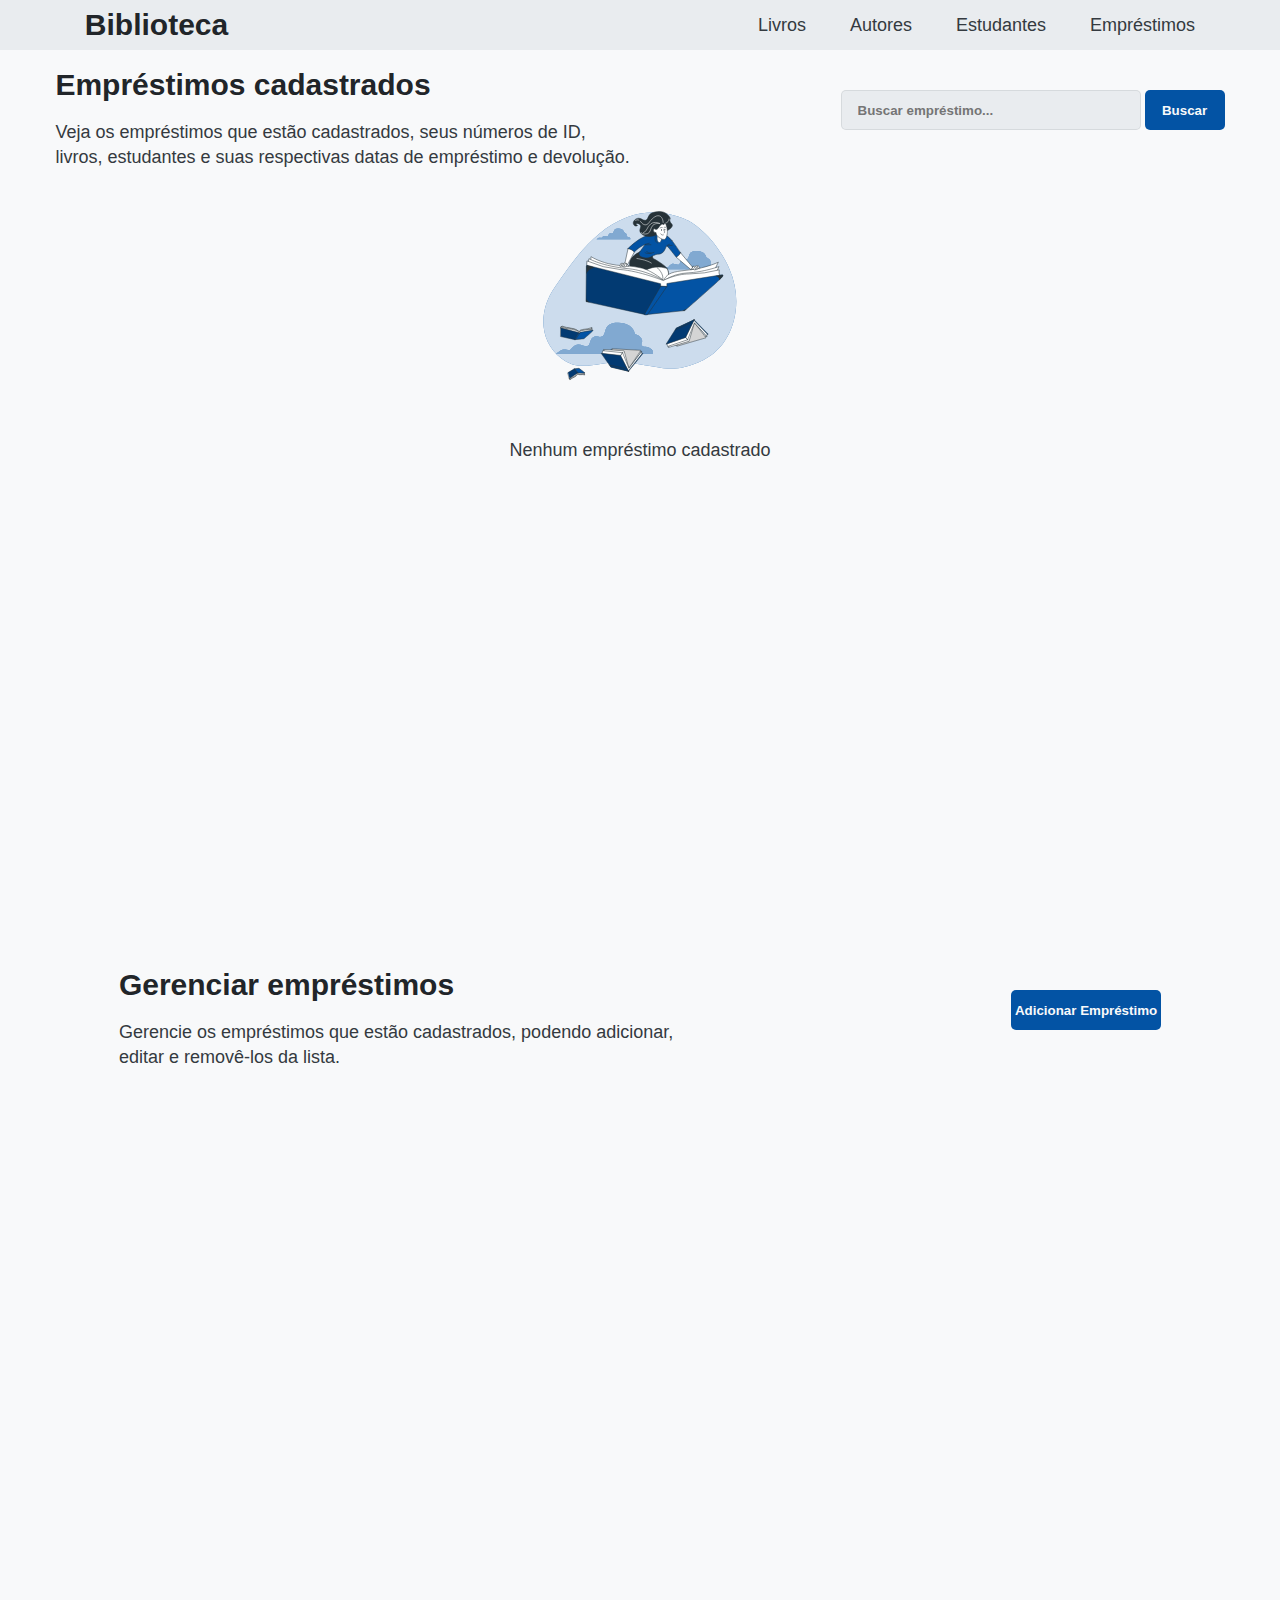
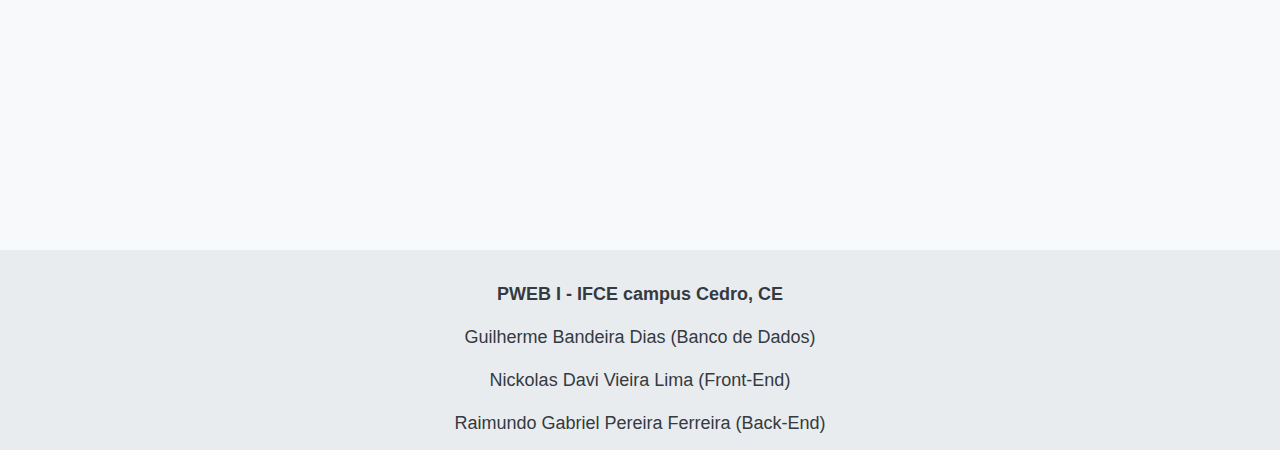
==== Vision/indexEmprestimos.html @ c34c8efa "att completinha" ====
<!DOCTYPE html>
<html lang="pt-br">
<head>
    <meta charset="UTF-8">
    <meta name="viewport" content="width=device-width, initial-scale=1.0">
    <link rel="preconnect" href="https://fonts.googleapis.com">
    <link rel="preconnect" href="https://fonts.gstatic.com" crossorigin>
    <link href="https://fonts.googleapis.com/css2?family=Roboto:wght@300;400&display=swap" rel="stylesheet">
    <link rel="stylesheet" href="./css/style.css">
    <title>Biblioteca | Empréstimos</title>
</head>
<body>
    <header>
        <h2 class="logo">Biblioteca</h2>
        <nav>
            <a href="./indexLivro.html">Livros</a>
            <a href="./indexAutores.html">Autores</a>
            <a href="./indexEstudantes.html">Estudantes</a>
            <a>Empréstimos</a>
        </nav>
    </header>

    <main>
        <section id="section1">
            <div class="description">
                <div class="description-text">
                    <h2>Empréstimos cadastrados</h2>
                    <p>
                        Veja os empréstimos que estão cadastrados, seus números de ID, <br> 
                        livros, estudantes e suas respectivas datas de empréstimo e devolução.
                    </p>
                </div>
                <form>
                    <input type="search" placeholder="Buscar empréstimo...">
                    <input type="submit" value="Buscar">
                </form>
            </div>
            <div id="img-book">
                <img src="./svg/Bibliophile-bro.svg" alt="Empréstimos">
                <p>
                    Nenhum empréstimo cadastrado
                </p>
            </div>
        </section>
        
        <section id="section2">
            <div class="description" id="dsc2">
                <div class="description-text">
                    <h2>Gerenciar empréstimos</h2>
                    <p>
                        Gerencie os empréstimos que estão cadastrados, podendo adicionar, <br> editar e removê-los da lista.
                    </p>
                </div>
                <form>
                    <input type="submit" id="add_book" value="Adicionar Empréstimo">
                </form>
            </div>
        </section>
        
    </main>
    <footer>
        <p> <strong>PWEB I - IFCE campus Cedro, CE</strong></p>
        <p>Guilherme Bandeira Dias (Banco de Dados)</p>
        <p>Nickolas Davi Vieira Lima (Front-End)</p>
        <p>Raimundo Gabriel Pereira Ferreira (Back-End)</p>
    </footer>
</body>
</html>
---- Vision/css/style.css ----
@import url('https://fonts.googleapis.com/css2?family=Roboto:wght@300;400&display=swap');

/* GERAL */

:root {
    --color1: rgb(248, 249, 250);
    --color2: rgb(233, 236, 239);
    --color3: rgb(52, 58, 64);
    --colorT: rgba(52, 58, 64, 0.1);
    --color4: rgb(33, 37, 41);
    --color5: rgb(3, 83, 164);

    --fonte1: 'Roboto 400', sans-serif;
    --fonte2: 'Roboto 300', sans-serif;
}

* {
    margin: 0;
    padding: 0;
    box-sizing: border-box;
} 


body {
    height: 100vh;
    width: 100vw;
    background-color: var(--color5);
    overflow-x: hidden;
    padding-top: 10px;
}

/* FIM GERAL */

h2:not(.logo) {
    margin-top: 18px;
    font-size: 30px;
    font-family: var(--fonte1);
    color: var(--color4);
}

h2.logo {
    font-size: 30px;
    font-family: var(--fonte1);
    color: var(--color4);
}

p {
    margin-top: 18px;
    font-size: 18px;
    line-height: 25px;
    font-family: var(--fonte2);
    color: var(--color3);
}

a {
    font-size: 18px;
    font-family: var(--fonte2);
    text-decoration: none;
    cursor: pointer;
    color: var(--color3);
    margin-left: 40px;
    transition: 0.2s;
}

a:hover {
    color: var(--color5);
}

header {
    display: flex;
    justify-content: space-around;
    align-items: center;
    height: 50px;
    width: 100vw;
    gap: 320px;
    background-color: var(--color2);
    position: fixed;
    top: 0;
    left: 0;
}

.logo {
    color: var(--color4);
    cursor: pointer;
}

#section1 {
    height: 100vh;
    width: 100vw;
    margin-top: 40px;
    background-color: var(--color1);
}


img {
    height: 250px;
    width: 250px;
    /* background-color: var(--color1); */
}

#img-book {
    display: flex;
    flex-direction: column;
    justify-content: center;
    align-items: center;
}

#section2 {
    height: 100vh;
    width: 100vw;
    background-color: var(--color1);
}










.description {
    display: flex;
    justify-content: space-around;
    align-items: center;
    gap: 100px;
}

#dsc2 {
    gap: 100px;
}


input[type="search"] {
    height: 40px;
    width: 300px;
    border-radius: 5px;
    border: 1px solid var(--colorT);
    background-color: var(--color2);
    color: var(--color3);
    padding-left: 16px;
    font-weight: bold;
}

input[type="search"]:focus {
    outline: 1px solid var(--color5)
}

input[type="submit"] {
    height: 40px;
    width: 80px;
    border-radius: 5px;
    border: none;
    background-color: var(--color5);
    color: var(--color1);
    font-weight: bold;
    cursor: pointer;
}

input#add_book {
    width: 150px;
}


footer {
    display: flex;
    flex-direction: column;
    justify-content: center;
    align-items: center;
    height: 200px;
    width: 100vw;
    background-color: var(--color2);
}



body {
    --sb-track-color: #f8f9fa;
    --sb-thumb-color: #0353a4;
    --sb-size: 10px;
  }
  
  body::-webkit-scrollbar {
    width: var(--sb-size)
  }
  
  body::-webkit-scrollbar-track {
    background: var(--sb-track-color);
    border-radius: 5px;
  }
  
  body::-webkit-scrollbar-thumb {
    background: var(--sb-thumb-color);
    border-radius: 5px;
    border: 1px solid #f8f9fa;
  }
  
  @supports not selector(::-webkit-scrollbar) {
    body {
      scrollbar-color: var(--sb-thumb-color)
                       var(--sb-track-color);
    }
  }
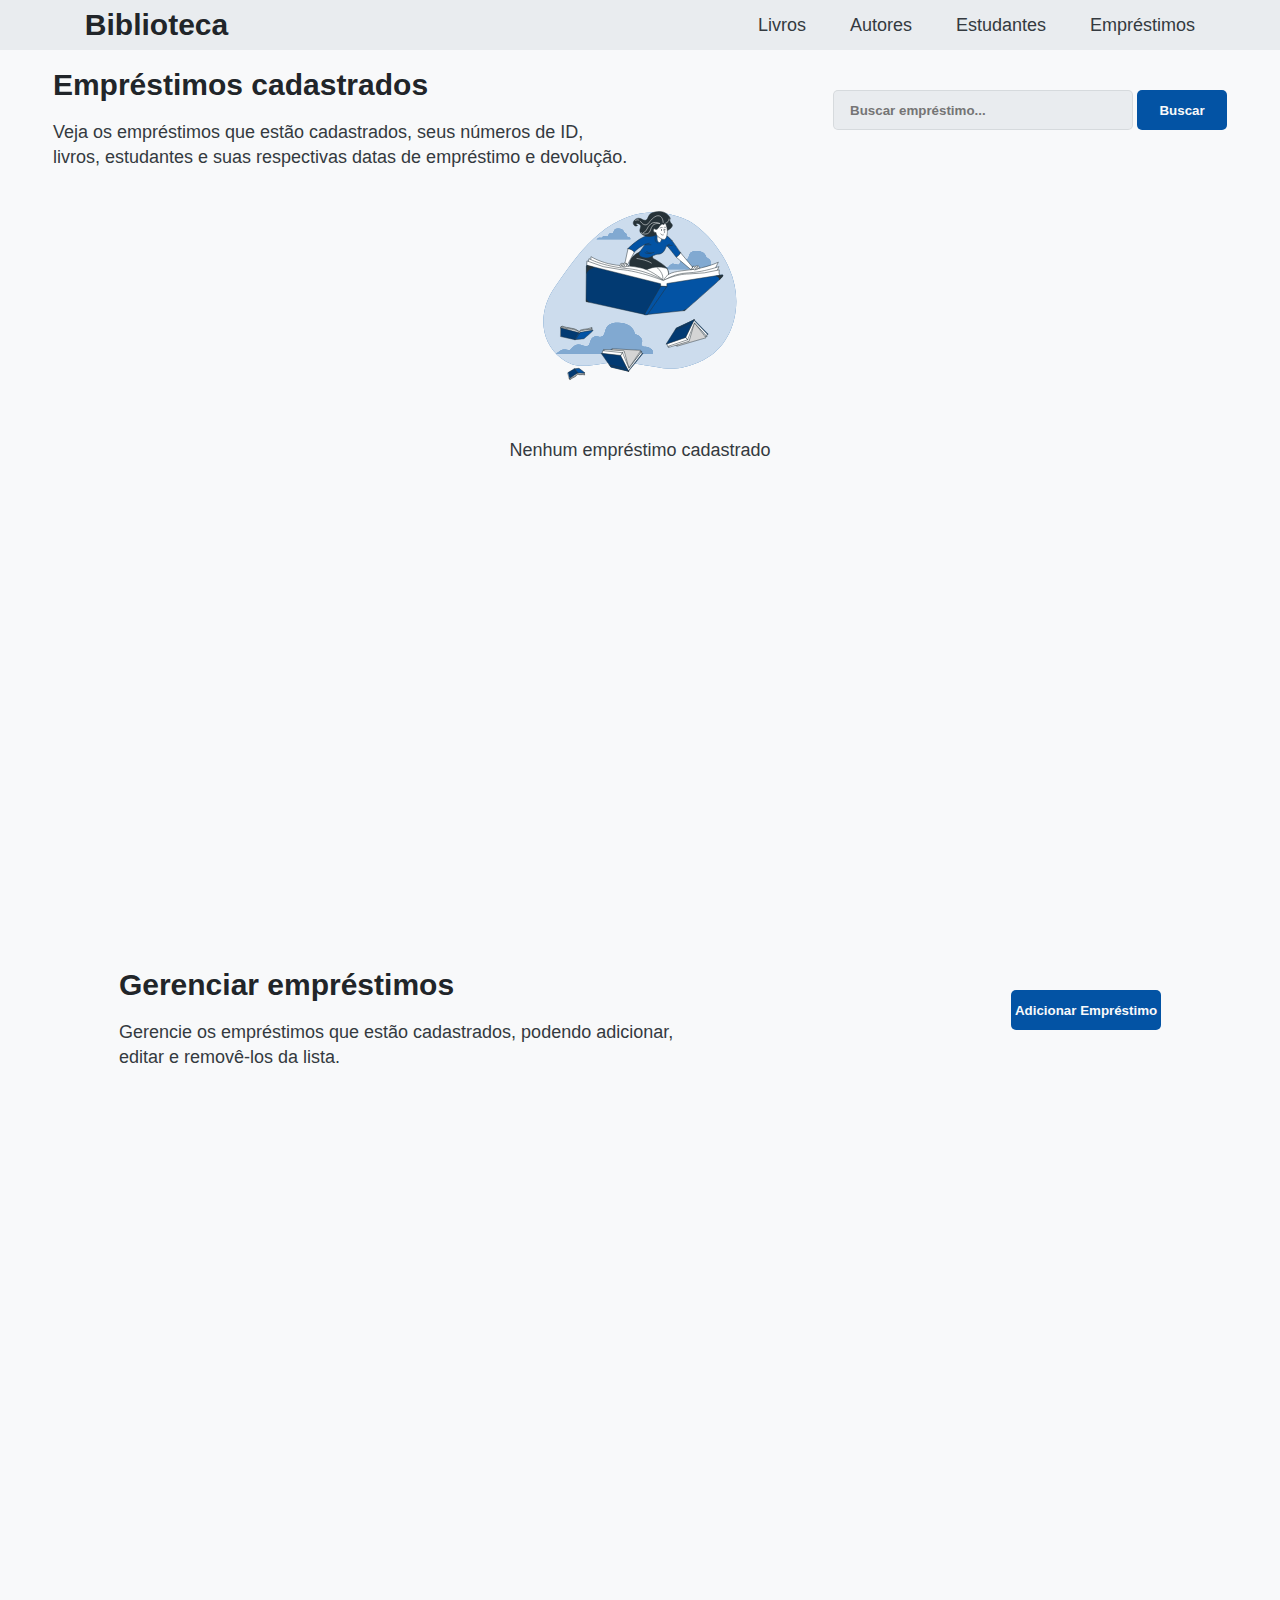
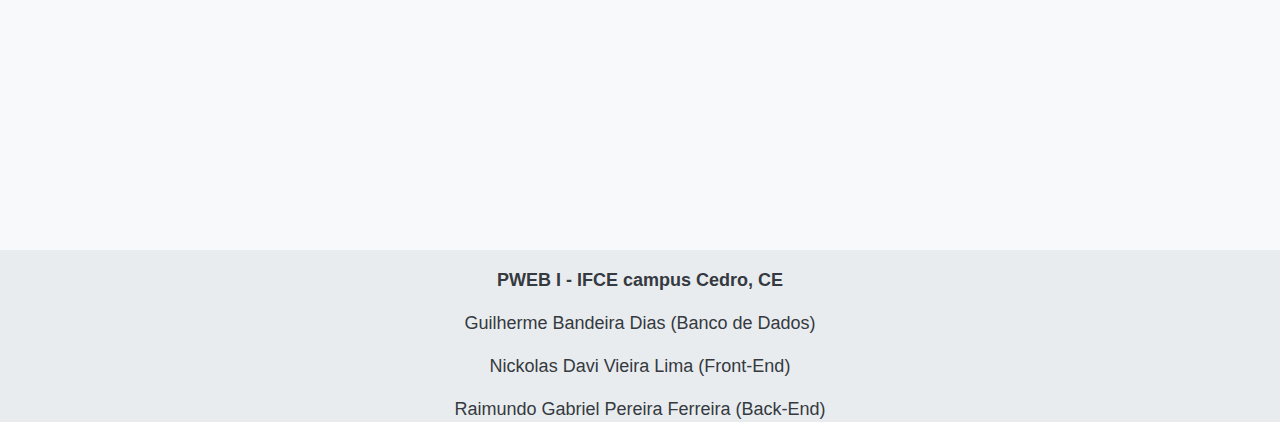
==== commit 2a5ecf87: "Add files via upload" ====
--- a/Vision/indexEmprestimos.html
+++ b/Vision/indexEmprestimos.html
@@ -1,68 +1,97 @@
-<!DOCTYPE html>
-<html lang="pt-br">
-<head>
-    <meta charset="UTF-8">
-    <meta name="viewport" content="width=device-width, initial-scale=1.0">
-    <link rel="preconnect" href="https://fonts.googleapis.com">
-    <link rel="preconnect" href="https://fonts.gstatic.com" crossorigin>
-    <link href="https://fonts.googleapis.com/css2?family=Roboto:wght@300;400&display=swap" rel="stylesheet">
-    <link rel="stylesheet" href="./css/style.css">
-    <title>Biblioteca | Empréstimos</title>
-</head>
-<body>
-    <header>
-        <h2 class="logo">Biblioteca</h2>
-        <nav>
-            <a href="./indexLivro.html">Livros</a>
-            <a href="./indexAutores.html">Autores</a>
-            <a href="./indexEstudantes.html">Estudantes</a>
-            <a>Empréstimos</a>
-        </nav>
-    </header>
-
-    <main>
-        <section id="section1">
-            <div class="description">
-                <div class="description-text">
-                    <h2>Empréstimos cadastrados</h2>
-                    <p>
-                        Veja os empréstimos que estão cadastrados, seus números de ID, <br> 
-                        livros, estudantes e suas respectivas datas de empréstimo e devolução.
-                    </p>
-                </div>
-                <form>
-                    <input type="search" placeholder="Buscar empréstimo...">
-                    <input type="submit" value="Buscar">
-                </form>
-            </div>
-            <div id="img-book">
-                <img src="./svg/Bibliophile-bro.svg" alt="Empréstimos">
-                <p>
-                    Nenhum empréstimo cadastrado
-                </p>
-            </div>
-        </section>
-        
-        <section id="section2">
-            <div class="description" id="dsc2">
-                <div class="description-text">
-                    <h2>Gerenciar empréstimos</h2>
-                    <p>
-                        Gerencie os empréstimos que estão cadastrados, podendo adicionar, <br> editar e removê-los da lista.
-                    </p>
-                </div>
-                <form>
-                    <input type="submit" id="add_book" value="Adicionar Empréstimo">
-                </form>
-            </div>
-        </section>
-        
-    </main>
-    <footer>
-        <p> <strong>PWEB I - IFCE campus Cedro, CE</strong></p>
-        <p>Guilherme Bandeira Dias (Banco de Dados)</p>
-        <p>Nickolas Davi Vieira Lima (Front-End)</p>
-        <p>Raimundo Gabriel Pereira Ferreira (Back-End)</p>
-    </footer>
-</body>
+<!DOCTYPE html>
+<html lang="pt-br">
+<head>
+    <meta charset="UTF-8">
+    <meta name="viewport" content="width=device-width, initial-scale=1.0">
+    <link rel="preconnect" href="https://fonts.googleapis.com">
+    <link rel="preconnect" href="https://fonts.gstatic.com" crossorigin>
+    <link href="https://fonts.googleapis.com/css2?family=Roboto:wght@300;400&display=swap" rel="stylesheet">
+    <link rel="stylesheet" href="./css/style.css">
+    <link rel="stylesheet" href="./css/formCadastro.css">
+    <title>Biblioteca | Empréstimos</title>
+</head>
+<body>
+    <header>
+        <h2 class="logo">Biblioteca</h2>
+        <nav>
+            <a href="./indexLivro.html">Livros</a>
+            <a href="./indexAutores.html">Autores</a>
+            <a href="./indexEstudantes.html">Estudantes</a>
+            <a>Empréstimos</a>
+        </nav>
+    </header>
+
+    <main>
+        <section id="section1">
+            <div class="description">
+                <div class="description-text">
+                    <h2>Empréstimos cadastrados</h2>
+                    <p>
+                        Veja os empréstimos que estão cadastrados, seus números de ID, <br> 
+                        livros, estudantes e suas respectivas datas de empréstimo e devolução.
+                    </p>
+                </div>
+                <form>
+                    <input type="search" placeholder="Buscar empréstimo...">
+                    <input type="submit" value="Buscar">
+                </form>
+            </div>
+            <div id="img-book">
+                <img src="./svg/Bibliophile-bro.svg" alt="Empréstimos" draggable="false">
+                <p>
+                    Nenhum empréstimo cadastrado
+                </p>
+            </div>
+        </section>
+        
+        <section id="section2">
+            <div class="description" id="dsc2">
+                <div class="description-text">
+                    <h2>Gerenciar empréstimos</h2>
+                    <p>
+                        Gerencie os empréstimos que estão cadastrados, podendo adicionar, <br> 
+                        editar e removê-los da lista.
+                    </p>
+                </div>
+                <form>
+                    <input type="submit" id="add_book" value="Adicionar Empréstimo">
+                </form>
+            </div>
+            <dialog id="modal">
+                <h1>Cadastro de Empréstimos</h1>
+                <p>
+                    Cadastre de forma rápida empréstimos, adicionando seu ID, selecionar o livro e seu respectivo aluno.
+                </p>
+
+                <form method="POST" action="">
+                    <label for="id">ID:</label>
+                    <input placeholder="ID" type="number" id="id" name="id" required min="0">
+
+                    <label for="titulo">Título:</label>
+                    <input placeholder="Título" type="text" id="titulo" name="titulo" required>
+
+                    <label for="nome">Nome:</label>
+                    <input placeholder="Nome" type="text" id="nome" name="nome" required>
+                                        
+                    <!-- <label for="ano">Ano de Publicação:</label>
+                    <input placeholder="Ano de Publicação" type="date" id="ano" name="ano" required> -->
+                    
+                    <div class="btn">
+                        <input type="submit" value="Cadastrar">
+                        <input type="reset" value="Limpar">
+                    </div>
+                </form>
+            </dialog>
+        </section>
+        
+    </main>
+    <footer>
+        <p> <strong>PWEB I - IFCE campus Cedro, CE</strong></p>
+        <p>Guilherme Bandeira Dias (Banco de Dados)</p>
+        <p>Nickolas Davi Vieira Lima (Front-End)</p>
+        <p>Raimundo Gabriel Pereira Ferreira (Back-End)</p>
+    </footer>
+
+    <script src="./js/formCadastro.js"></script>
+</body>
 </html>--- a/Vision/css/style.css
+++ b/Vision/css/style.css
@@ -1,204 +1,207 @@
-@import url('https://fonts.googleapis.com/css2?family=Roboto:wght@300;400&display=swap');
-
-/* GERAL */
-
-:root {
-    --color1: rgb(248, 249, 250);
-    --color2: rgb(233, 236, 239);
-    --color3: rgb(52, 58, 64);
-    --colorT: rgba(52, 58, 64, 0.1);
-    --color4: rgb(33, 37, 41);
-    --color5: rgb(3, 83, 164);
-
-    --fonte1: 'Roboto 400', sans-serif;
-    --fonte2: 'Roboto 300', sans-serif;
-}
-
-* {
-    margin: 0;
-    padding: 0;
-    box-sizing: border-box;
-} 
-
-
-body {
-    height: 100vh;
-    width: 100vw;
-    background-color: var(--color5);
-    overflow-x: hidden;
-    padding-top: 10px;
-}
-
-/* FIM GERAL */
-
-h2:not(.logo) {
-    margin-top: 18px;
-    font-size: 30px;
-    font-family: var(--fonte1);
-    color: var(--color4);
-}
-
-h2.logo {
-    font-size: 30px;
-    font-family: var(--fonte1);
-    color: var(--color4);
-}
-
-p {
-    margin-top: 18px;
-    font-size: 18px;
-    line-height: 25px;
-    font-family: var(--fonte2);
-    color: var(--color3);
-}
-
-a {
-    font-size: 18px;
-    font-family: var(--fonte2);
-    text-decoration: none;
-    cursor: pointer;
-    color: var(--color3);
-    margin-left: 40px;
-    transition: 0.2s;
-}
-
-a:hover {
-    color: var(--color5);
-}
-
-header {
-    display: flex;
-    justify-content: space-around;
-    align-items: center;
-    height: 50px;
-    width: 100vw;
-    gap: 320px;
-    background-color: var(--color2);
-    position: fixed;
-    top: 0;
-    left: 0;
-}
-
-.logo {
-    color: var(--color4);
-    cursor: pointer;
-}
-
-#section1 {
-    height: 100vh;
-    width: 100vw;
-    margin-top: 40px;
-    background-color: var(--color1);
-}
-
-
-img {
-    height: 250px;
-    width: 250px;
-    /* background-color: var(--color1); */
-}
-
-#img-book {
-    display: flex;
-    flex-direction: column;
-    justify-content: center;
-    align-items: center;
-}
-
-#section2 {
-    height: 100vh;
-    width: 100vw;
-    background-color: var(--color1);
-}
-
-
-
-
-
-
-
-
-
-
-.description {
-    display: flex;
-    justify-content: space-around;
-    align-items: center;
-    gap: 100px;
-}
-
-#dsc2 {
-    gap: 100px;
-}
-
-
-input[type="search"] {
-    height: 40px;
-    width: 300px;
-    border-radius: 5px;
-    border: 1px solid var(--colorT);
-    background-color: var(--color2);
-    color: var(--color3);
-    padding-left: 16px;
-    font-weight: bold;
-}
-
-input[type="search"]:focus {
-    outline: 1px solid var(--color5)
-}
-
-input[type="submit"] {
-    height: 40px;
-    width: 80px;
-    border-radius: 5px;
-    border: none;
-    background-color: var(--color5);
-    color: var(--color1);
-    font-weight: bold;
-    cursor: pointer;
-}
-
-input#add_book {
-    width: 150px;
-}
-
-
-footer {
-    display: flex;
-    flex-direction: column;
-    justify-content: center;
-    align-items: center;
-    height: 200px;
-    width: 100vw;
-    background-color: var(--color2);
-}
-
-
-
-body {
-    --sb-track-color: #f8f9fa;
-    --sb-thumb-color: #0353a4;
-    --sb-size: 10px;
-  }
-  
-  body::-webkit-scrollbar {
-    width: var(--sb-size)
-  }
-  
-  body::-webkit-scrollbar-track {
-    background: var(--sb-track-color);
-    border-radius: 5px;
-  }
-  
-  body::-webkit-scrollbar-thumb {
-    background: var(--sb-thumb-color);
-    border-radius: 5px;
-    border: 1px solid #f8f9fa;
-  }
-  
-  @supports not selector(::-webkit-scrollbar) {
-    body {
-      scrollbar-color: var(--sb-thumb-color)
-                       var(--sb-track-color);
-    }
-  }
+@import url('https://fonts.googleapis.com/css2?family=Roboto:wght@300;400&display=swap');
+
+/* GERAL */
+
+:root {
+    --color1: rgb(248, 249, 250);
+    --color2: rgb(233, 236, 239);
+    --color3: rgb(52, 58, 64);
+    --colorT: rgba(52, 58, 64, 0.1);
+    --color4: rgb(33, 37, 41);
+    --color5: rgb(3, 83, 164);
+
+    --fonte1: 'Roboto 400', sans-serif;
+    --fonte2: 'Roboto 300', sans-serif;
+}
+
+* {
+    margin: 0;
+    padding: 0;
+    box-sizing: border-box;
+} 
+
+
+body {
+    display: flex;
+    flex-direction: column;
+    height: 100vh;
+    width: 100vw;
+    background-color: var(--color1);
+    overflow-x: hidden;
+    padding-top: 10px;
+}
+
+/* FIM GERAL */
+
+h2:not(.logo) {
+    margin-top: 18px;
+    font-size: 30px;
+    font-family: var(--fonte1);
+    color: var(--color4);
+}
+
+h2.logo {
+    font-size: 30px;
+    font-family: var(--fonte1);
+    color: var(--color4);
+}
+
+p {
+    margin-top: 18px;
+    font-size: 18px;
+    line-height: 25px;
+    font-family: var(--fonte2);
+    color: var(--color3);
+}
+
+a {
+    font-size: 18px;
+    font-family: var(--fonte2);
+    text-decoration: none;
+    cursor: pointer;
+    color: var(--color3);
+    margin-left: 40px;
+    transition: 0.2s;
+}
+
+a:hover {
+    color: var(--color5);
+}
+
+header {
+    display: flex;
+    justify-content: space-around;
+    align-items: center;
+    height: 50px;
+    width: 100vw;
+    gap: 320px;
+    background-color: var(--color2);
+    position: fixed;
+    top: 0;
+    left: 0;
+}
+
+.logo {
+    color: var(--color4);
+    cursor: pointer;
+}
+
+#section1 {
+    height: 100vh;
+    width: 100vw;
+    margin-top: 40px;
+    background-color: var(--color1);
+}
+
+
+img {
+    height: 250px;
+    width: 250px;
+    /* background-color: var(--color1); */
+}
+
+#img-book {
+    display: flex;
+    flex-direction: column;
+    justify-content: center;
+    align-items: center;
+}
+
+#section2 {
+    height: 100vh;
+    width: 100vw;
+    background-color: var(--color1);
+}
+
+
+
+
+
+
+
+
+
+
+.description {
+    display: flex;
+    justify-content: space-around;
+    align-items: center;
+    gap: 100px;
+}
+
+#dsc2 {
+    gap: 100px;
+}
+
+
+input[type="search"] {
+    height: 40px;
+    width: 300px;
+    border-radius: 5px;
+    border: 1px solid var(--colorT);
+    background-color: var(--color2);
+    color: var(--color3);
+    padding-left: 16px;
+    font-weight: bold;
+}
+
+input[type="search"]:focus {
+    outline: 1px solid var(--color5)
+}
+
+input[type="submit"] {
+    height: 40px;
+    width: 90px;
+    /* padding: 40px; */
+    border-radius: 5px;
+    border: none;
+    background-color: var(--color5);
+    color: var(--color1);
+    font-weight: bold;
+    cursor: pointer;
+}
+
+input#add_book {
+    width: 150px;
+}
+
+
+footer {
+    display: flex;
+    flex-direction: column;
+    justify-content: center;
+    align-items: center;
+    height: 200px;
+    width: 100vw;
+    background-color: var(--color2);
+}
+
+
+
+body {
+    --sb-track-color: #f8f9fa;
+    --sb-thumb-color: #0353a4;
+    --sb-size: 10px;
+  }
+  
+  body::-webkit-scrollbar {
+    width: var(--sb-size)
+  }
+  
+  body::-webkit-scrollbar-track {
+    background: var(--sb-track-color);
+    border-radius: 5px;
+  }
+  
+  body::-webkit-scrollbar-thumb {
+    background: var(--sb-thumb-color);
+    border-radius: 5px;
+    border: 1px solid #f8f9fa;
+  }
+  
+  @supports not selector(::-webkit-scrollbar) {
+    body {
+      scrollbar-color: var(--sb-thumb-color)
+                       var(--sb-track-color);
+    }
+  }--- a/Vision/css/formCadastro.css
+++ b/Vision/css/formCadastro.css
@@ -0,0 +1,97 @@
+/* Estilos para o diálogo */
+@import url('https://fonts.googleapis.com/css2?family=Roboto:wght@300;400&display=swap');
+
+:root {
+    --color1: rgb(248, 249, 250);
+    --color2: rgb(233, 236, 239);
+    --color3: rgb(52, 58, 64);
+    --colorT: rgba(52, 58, 64, 0.1);
+    --color4: rgb(33, 37, 41);
+    --color5: rgb(3, 83, 164);
+    --colorH: rgb(185, 214, 242);
+
+    --fonte1: 'Roboto 400', sans-serif;
+    --fonte2: 'Roboto 300', sans-serif;
+}
+
+
+#modal {
+    width: 50%;
+    padding: 20px;
+    border-radius: 5px;
+    border: none;
+    background-color: var(--color1);
+    box-shadow: 0 4px 8px var(--color2);
+    font-family: var(--fonte2);
+}
+
+/* Estilo para o cabeçalho do diálogo */
+#modal h1 {
+    color: var(--color4);
+    text-align: start;
+}
+
+#modal p {
+    color: var(--color3);
+    font-size: 18px;
+    margin-bottom: 20px;
+}
+
+/* Estilos para o formulário */
+#modal form {
+    display: flex;
+    flex-direction: column;
+    gap: 10px;
+}
+
+#modal label {
+    color: var(--color3);
+    font-weight: bold;
+    margin-left: 16px;
+}
+
+
+#modal input {
+    color: var(--color3);
+    font-size: 17px;
+    font-weight: bold;
+    padding: 15px;
+    border-radius: 5px;
+    border: 1px solid var(--colorT);
+    background-color: var(--color2);
+}
+
+#modal input:focus {
+    outline: 1px solid var(--color5);
+}
+
+/* Estilos para os botões */
+#modal .btn {
+    display: flex;
+    flex-direction: row-reverse;
+    justify-content: space-between;
+    margin-top: 20px;
+}
+
+#modal input[type="submit"],
+#modal input[type="reset"] {
+    padding: 10px 20px;
+    height: 50px;
+    width: 200px;
+    border: none;
+    border-radius: 5px;
+    cursor: pointer;
+    background-color: var(--color5);
+    color: var(--color1);
+    outline: none;
+    transition: 0.3s;
+}
+
+#modal input[type="reset"] {
+    color: var(--color5);
+    background-color: var(--color1);
+}
+
+#modal input[type="reset"]:hover {
+    background-color: var(--color2);
+}
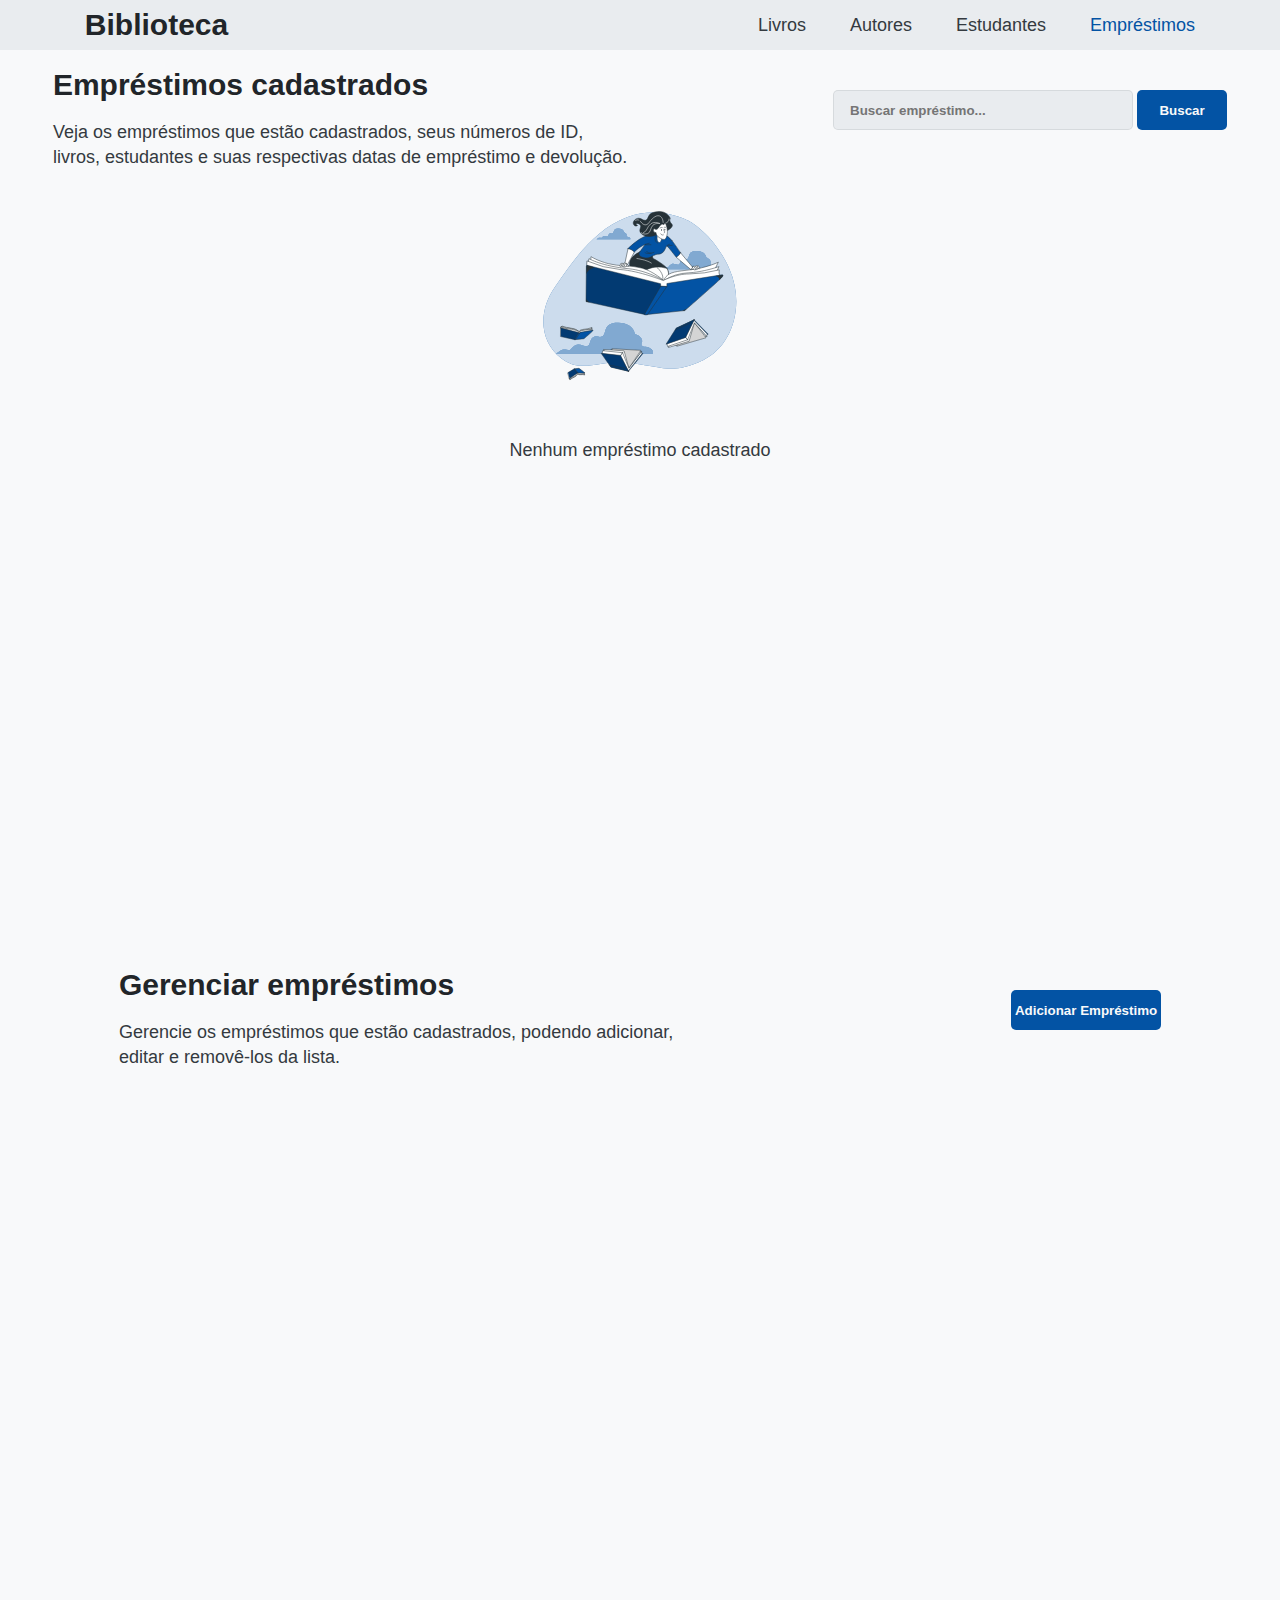
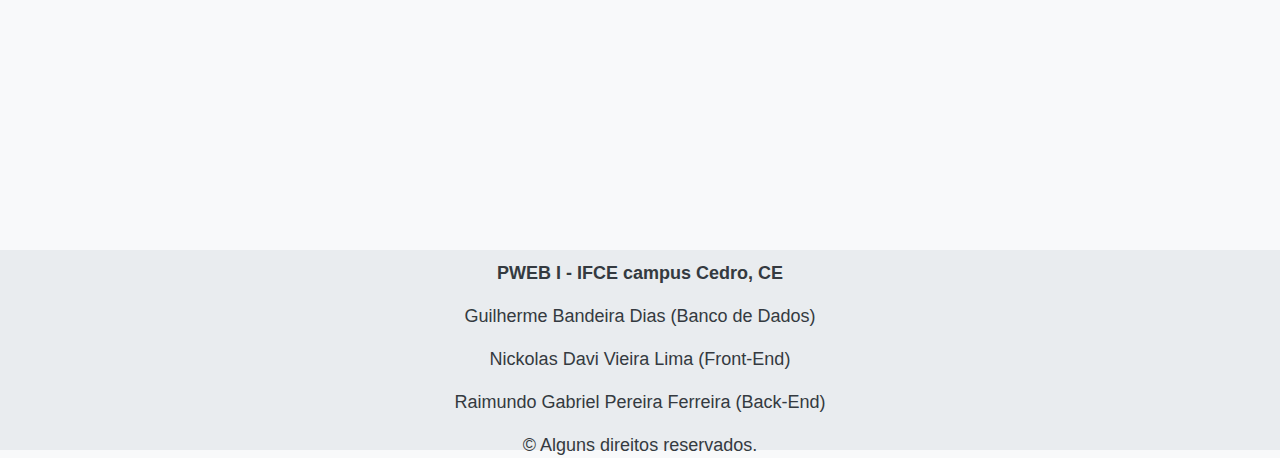
==== commit 5bf18a54: "Add files via upload" ====
--- a/Vision/indexEmprestimos.html
+++ b/Vision/indexEmprestimos.html
@@ -1,97 +1,143 @@
 <!DOCTYPE html>
 <html lang="pt-br">
-<head>
-    <meta charset="UTF-8">
-    <meta name="viewport" content="width=device-width, initial-scale=1.0">
-    <link rel="preconnect" href="https://fonts.googleapis.com">
-    <link rel="preconnect" href="https://fonts.gstatic.com" crossorigin>
-    <link href="https://fonts.googleapis.com/css2?family=Roboto:wght@300;400&display=swap" rel="stylesheet">
-    <link rel="stylesheet" href="./css/style.css">
-    <link rel="stylesheet" href="./css/formCadastro.css">
+  <head>
+    <meta charset="UTF-8" />
+    <meta name="viewport" content="width=device-width, initial-scale=1.0" />
+    <link rel="preconnect" href="https://fonts.googleapis.com" />
+    <link rel="preconnect" href="https://fonts.gstatic.com" crossorigin />
+    <link href="https://fonts.googleapis.com/css2?family=Roboto:wght@300;400&display=swap"rel="stylesheet"/>
+    <link rel="stylesheet" href="./css/style.css" />
+    <link rel="stylesheet" href="./css/formCadastro.css" />
     <title>Biblioteca | Empréstimos</title>
-</head>
-<body>
+  </head>
+  <body>
     <header>
-        <h2 class="logo">Biblioteca</h2>
-        <nav>
-            <a href="./indexLivro.html">Livros</a>
-            <a href="./indexAutores.html">Autores</a>
-            <a href="./indexEstudantes.html">Estudantes</a>
-            <a>Empréstimos</a>
-        </nav>
+      <h2 class="logo">Biblioteca</h2>
+      <nav>
+        <a href="./indexLivro.html">Livros</a>
+        <a href="./indexAutores.html">Autores</a>
+        <a href="./indexEstudantes.html">Estudantes</a>
+        <a style="color: rgb(3, 83, 164)">Empréstimos</a>
+      </nav>
     </header>
 
     <main>
-        <section id="section1">
-            <div class="description">
-                <div class="description-text">
-                    <h2>Empréstimos cadastrados</h2>
-                    <p>
-                        Veja os empréstimos que estão cadastrados, seus números de ID, <br> 
-                        livros, estudantes e suas respectivas datas de empréstimo e devolução.
-                    </p>
-                </div>
-                <form>
-                    <input type="search" placeholder="Buscar empréstimo...">
-                    <input type="submit" value="Buscar">
-                </form>
+      <section id="section1">
+        <div class="description">
+          <div class="description-text">
+            <h2>Empréstimos cadastrados</h2>
+            <p>
+              Veja os empréstimos que estão cadastrados, seus números de ID,
+              <br />
+              livros, estudantes e suas respectivas datas de empréstimo e
+              devolução.
+            </p>
+          </div>
+          <form>
+            <input type="search" placeholder="Buscar empréstimo..." />
+            <input type="submit" value="Buscar" />
+          </form>
+        </div>
+        <div id="img-book">
+          <img
+            src="./svg/Bibliophile-bro.svg"
+            alt="Empréstimos"
+            draggable="false"
+          />
+          <p>Nenhum empréstimo cadastrado</p>
+        </div>
+      </section>
+
+      <section id="section2">
+        <div class="description" id="dsc2">
+          <div class="description-text">
+            <h2>Gerenciar empréstimos</h2>
+            <p>
+              Gerencie os empréstimos que estão cadastrados, podendo adicionar,
+              <br />
+              editar e removê-los da lista.
+            </p>
+          </div>
+          <form>
+            <input type="submit" id="add_book" value="Adicionar Empréstimo" />
+          </form>
+        </div>
+        <dialog id="modal">
+          <h1>Cadastro de Empréstimos</h1>
+          <p>
+            Cadastre de forma rápida empréstimos, adicionando seu ID, selecionar
+            o livro e seu respectivo aluno.
+          </p>
+
+          <form method="POST" action="">
+            <label for="id">ID:</label>
+            <input
+              placeholder="ID"
+              type="number"
+              id="id"
+              name="id"
+              required
+              min="0"
+            />
+
+            <label for="titulo">Título do Livro:</label>
+            <input
+              placeholder="Título do Livro"
+              type="text"
+              id="titulo"
+              name="titulo"
+              required
+            />
+
+            <label for="nome">Nome do Estudante:</label>
+            <input
+              placeholder="Nome do Estudante"
+              type="text"
+              id="nome"
+              name="nome"
+              required
+            />
+
+            <div class="data-input-emprestimo">
+              <div>
+                <label for="data-emprestimo">Data do Empréstimo:</label>
+                <input
+                  placeholder="Data do Empréstimo"
+                  type="date"
+                  id="data-emprestimo"
+                  name="data-emprestimo"
+                  required
+                />
+              </div>
+
+              <div>
+                <label for="data-devolucao">Data de Devolução:</label>
+                <input
+                  placeholder="Data de Devolução"
+                  type="date"
+                  id="data-devolucao"
+                  name="data-devolucao"
+                  required
+                />
+              </div>
             </div>
-            <div id="img-book">
-                <img src="./svg/Bibliophile-bro.svg" alt="Empréstimos" draggable="false">
-                <p>
-                    Nenhum empréstimo cadastrado
-                </p>
+
+            <div class="btn">
+              <input type="submit" value="Cadastrar" />
+              <input type="reset" value="Limpar" />
             </div>
-        </section>
-        
-        <section id="section2">
-            <div class="description" id="dsc2">
-                <div class="description-text">
-                    <h2>Gerenciar empréstimos</h2>
-                    <p>
-                        Gerencie os empréstimos que estão cadastrados, podendo adicionar, <br> 
-                        editar e removê-los da lista.
-                    </p>
-                </div>
-                <form>
-                    <input type="submit" id="add_book" value="Adicionar Empréstimo">
-                </form>
-            </div>
-            <dialog id="modal">
-                <h1>Cadastro de Empréstimos</h1>
-                <p>
-                    Cadastre de forma rápida empréstimos, adicionando seu ID, selecionar o livro e seu respectivo aluno.
-                </p>
-
-                <form method="POST" action="">
-                    <label for="id">ID:</label>
-                    <input placeholder="ID" type="number" id="id" name="id" required min="0">
-
-                    <label for="titulo">Título:</label>
-                    <input placeholder="Título" type="text" id="titulo" name="titulo" required>
-
-                    <label for="nome">Nome:</label>
-                    <input placeholder="Nome" type="text" id="nome" name="nome" required>
-                                        
-                    <!-- <label for="ano">Ano de Publicação:</label>
-                    <input placeholder="Ano de Publicação" type="date" id="ano" name="ano" required> -->
-                    
-                    <div class="btn">
-                        <input type="submit" value="Cadastrar">
-                        <input type="reset" value="Limpar">
-                    </div>
-                </form>
-            </dialog>
-        </section>
-        
+          </form>
+        </dialog>
+      </section>
     </main>
     <footer>
-        <p> <strong>PWEB I - IFCE campus Cedro, CE</strong></p>
-        <p>Guilherme Bandeira Dias (Banco de Dados)</p>
-        <p>Nickolas Davi Vieira Lima (Front-End)</p>
-        <p>Raimundo Gabriel Pereira Ferreira (Back-End)</p>
+      <p><strong>PWEB I - IFCE campus Cedro, CE</strong></p>
+      <p>Guilherme Bandeira Dias (Banco de Dados)</p>
+      <p>Nickolas Davi Vieira Lima (Front-End)</p>
+      <p>Raimundo Gabriel Pereira Ferreira (Back-End)</p>
+      <p>&copy; Alguns direitos reservados.</p>
     </footer>
 
     <script src="./js/formCadastro.js"></script>
-</body>
-</html>+  </body>
+</html>
--- a/Vision/css/style.css
+++ b/Vision/css/style.css
@@ -165,6 +165,18 @@
     width: 150px;
 }
 
+.data-input-emprestimo {
+    display: flex;
+    justify-content: space-between;
+    gap: 10px;
+    /* align-items: center; */
+}
+
+#data-emprestimo,
+#data-devolucao {
+    width: 312px;
+}
+
 
 footer {
     display: flex;
--- a/Vision/css/formCadastro.css
+++ b/Vision/css/formCadastro.css
@@ -95,3 +95,29 @@
 #modal input[type="reset"]:hover {
     background-color: var(--color2);
 }
+
+
+/* Estilos para a animação de fade-in */
+@keyframes fade-in {
+    from {
+        opacity: 0;
+        transform: scale(0.8);
+    }
+    to {
+        opacity: 1;
+        transform: scale(1);
+    }
+}
+
+#modal {
+    opacity: 0; /* Começa invisível */
+    transform: scale(0.8); /* Começa menor */
+    transition: opacity 0.3s ease, transform 0.3s ease; /* Animações suaves */
+}
+
+#modal.show {
+    opacity: 1;
+    transform: scale(1); /* Retorna ao tamanho normal */
+    animation: fade-in 0.3s ease; /* Aplica a animação fade-in */
+}
+
